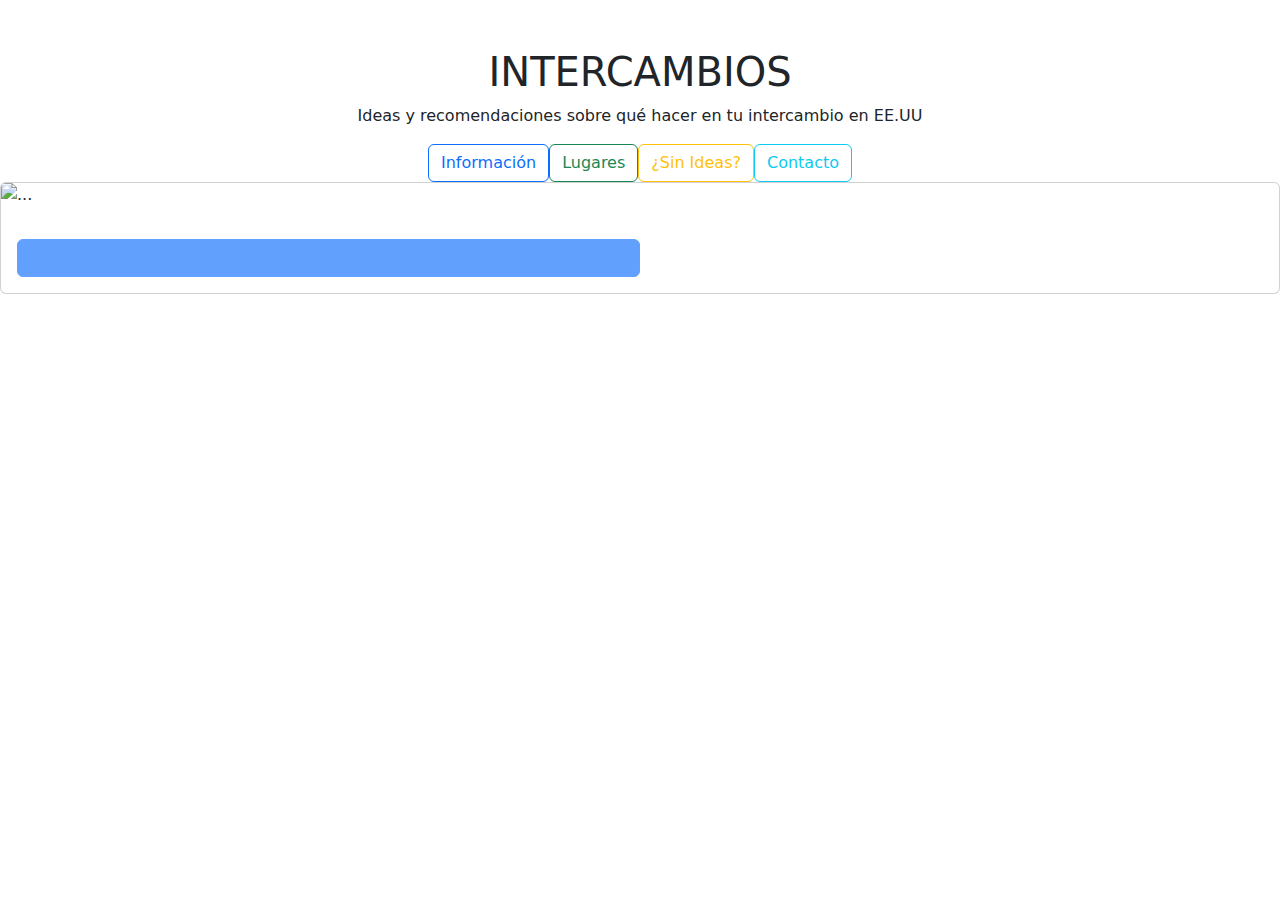
==== contacto.html @ 8baaf644 "añadido el espaciado del título" ====
<!DOCTYPE html>
<html lang="es">
<head>
    <meta charset="UTF-8">
    <meta name="viewport" content="width=device-width, initial-scale=1.0">
    <title>INTERCAMBIOS</title>

    <!-- Enlace a Bootstrap CSS (CDN) -->
    <link rel="stylesheet" href="https://cdn.jsdelivr.net/npm/bootstrap@5.3.2/dist/css/bootstrap.min.css">
    <script src="https://cdn.jsdelivr.net/npm/bootstrap@5.3.2/dist/js/bootstrap.bundle.min.js"></script>
</head>
<body>
<!-- primer párrafo con el título y subtítulo -->
    <div class="container text-center">
        <h1 class="mt-5" >INTERCAMBIOS</h1>
        <p >Ideas y recomendaciones sobre qué hacer en tu intercambio en EE.UU</p>
    </div>
<!-- menú de opciones para elegir y navegar dentro de la web -->
    <div class="container text-center d-flex justify-content-center">
        <button type="button" class="btn btn-outline-primary" onclick="window.location.href='informacion.html'">Información</button>
        <button type="button" class="btn btn-outline-success" onclick="window.location.href='lugares.html'">Lugares</button>  
        <button type="button" class="btn btn-outline-warning" onclick="window.location.href='sin-ideas.html'">¿Sin Ideas?</button>
        <button type="button" class="btn btn-outline-info" onclick="window.location.href='contacto.html'">Contacto</button>
    </div>
    <div class="card" aria-hidden="true">
        <img src="..." class="card-img-top" alt="...">
        <div class="card-body">
          <h5 class="card-title placeholder-glow"></h5>
          <p class="card-text placeholder-glow"></p>
          <a class="btn btn-primary disabled placeholder col-6" aria-disabled="true"></a>
        </div>
    </div>
</body>
</html>
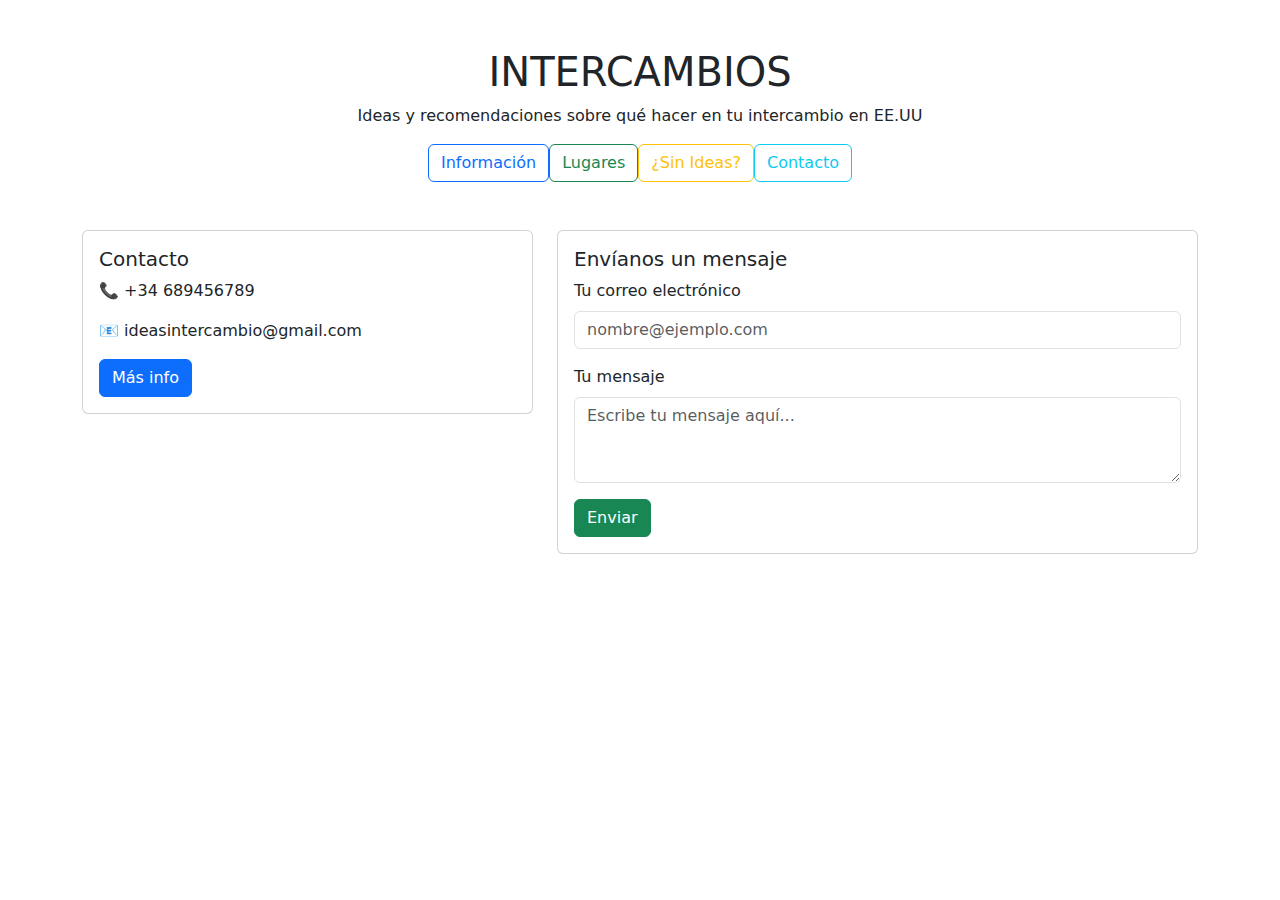
==== commit f107875e: "apartado contacot v1" ====
--- a/contacto.html
+++ b/contacto.html
@@ -22,12 +22,39 @@
         <button type="button" class="btn btn-outline-warning" onclick="window.location.href='sin-ideas.html'">¿Sin Ideas?</button>
         <button type="button" class="btn btn-outline-info" onclick="window.location.href='contacto.html'">Contacto</button>
     </div>
-    <div class="card" aria-hidden="true">
-        <img src="..." class="card-img-top" alt="...">
-        <div class="card-body">
-          <h5 class="card-title placeholder-glow"></h5>
-          <p class="card-text placeholder-glow"></p>
-          <a class="btn btn-primary disabled placeholder col-6" aria-disabled="true"></a>
+    <div class="container mt-5">
+        <div class="row">
+            <!-- Tarjeta de Contacto -->
+            <div class="col-md-5">
+                <div class="card mb-3">
+                    <div class="card-body">
+                        <h5 class="card-title">Contacto</h5>
+                        <p class="card-text">📞 +34 689456789</p>
+                        <p class="card-text">📧 ideasintercambio@gmail.com</p>
+                        <a href="#" class="btn btn-primary">Más info</a>
+                    </div>
+                </div>
+            </div>
+    
+            <!-- Tarjeta de Mensaje -->
+            <div class="col-md-7">
+                <div class="card mb-3">
+                    <div class="card-body">
+                        <h5 class="card-title">Envíanos un mensaje</h5>
+                        <form>
+                            <div class="mb-3">
+                                <label for="email" class="form-label">Tu correo electrónico</label>
+                                <input type="email" class="form-control" id="email" placeholder="nombre@ejemplo.com" required>
+                            </div>
+                            <div class="mb-3">
+                                <label for="mensaje" class="form-label">Tu mensaje</label>
+                                <textarea class="form-control" id="mensaje" rows="3" placeholder="Escribe tu mensaje aquí..." required></textarea>
+                            </div>
+                            <button type="submit" class="btn btn-success">Enviar</button>
+                        </form>
+                    </div>
+                </div>
+            </div>
         </div>
     </div>
 </body>
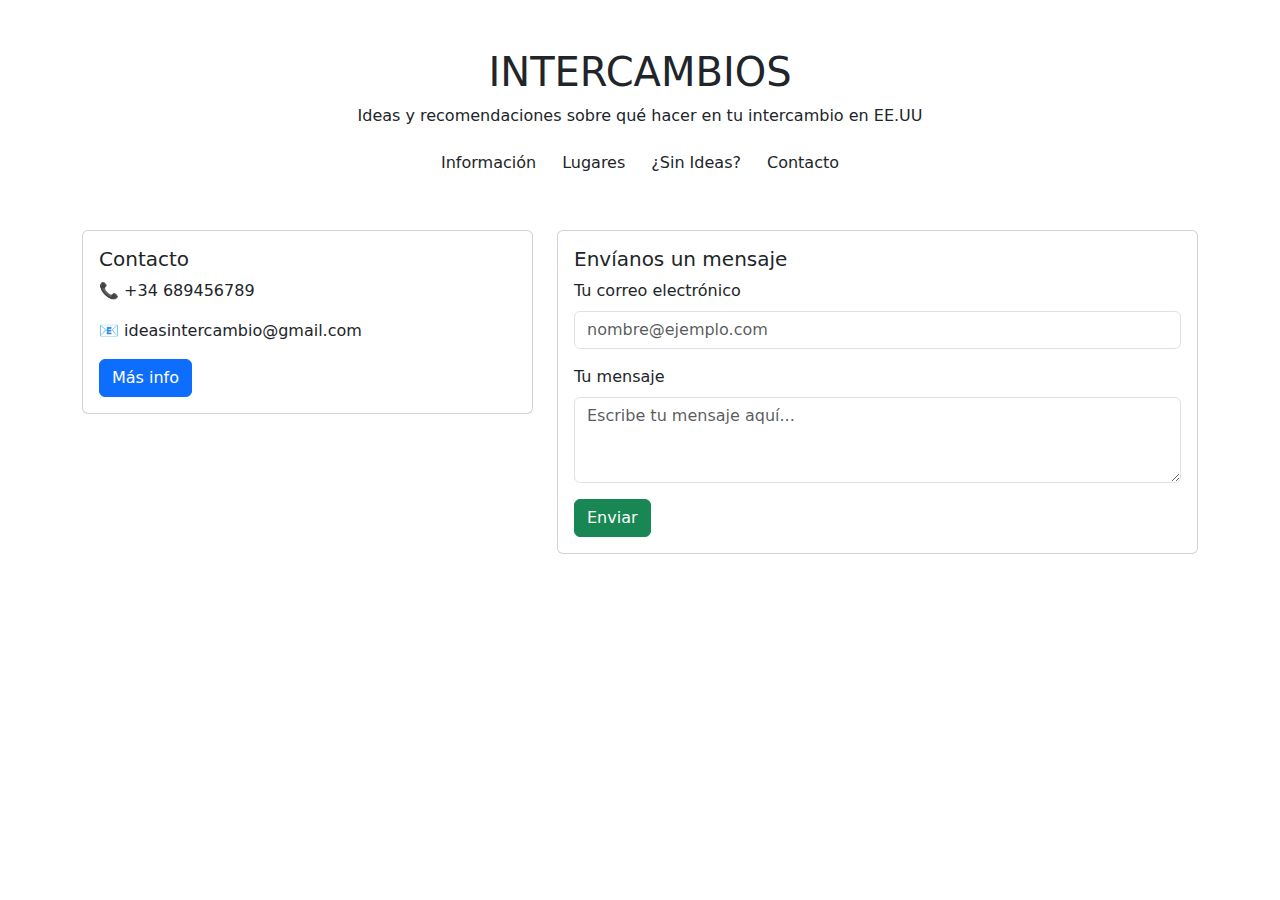
==== commit fed7e4cd: "Posible solucion cssbotones" ====
--- a/contacto.html
+++ b/contacto.html
@@ -17,10 +17,10 @@
     </div>
 <!-- menú de opciones para elegir y navegar dentro de la web -->
     <div class="container text-center d-flex justify-content-center">
-        <button type="button" class="btn btn-outline-primary" onclick="window.location.href='informacion.html'">Información</button>
-        <button type="button" class="btn btn-outline-success" onclick="window.location.href='lugares.html'">Lugares</button>  
-        <button type="button" class="btn btn-outline-warning" onclick="window.location.href='sin-ideas.html'">¿Sin Ideas?</button>
-        <button type="button" class="btn btn-outline-info" onclick="window.location.href='contacto.html'">Contacto</button>
+        <button type="button" class="btn btn-custom" onclick="window.location.href='informacion.html'">Información</button>
+        <button type="button" class="btn btn-custom" onclick="window.location.href='lugares.html'">Lugares</button>  
+        <button type="button" class="btn btn-custom" onclick="window.location.href='sin-ideas.html'">¿Sin Ideas?</button>
+        <button type="button" class="btn btn-custom" onclick="window.location.href='contacto.html'">Contacto</button>
     </div>
     <div class="container mt-5">
         <div class="row">
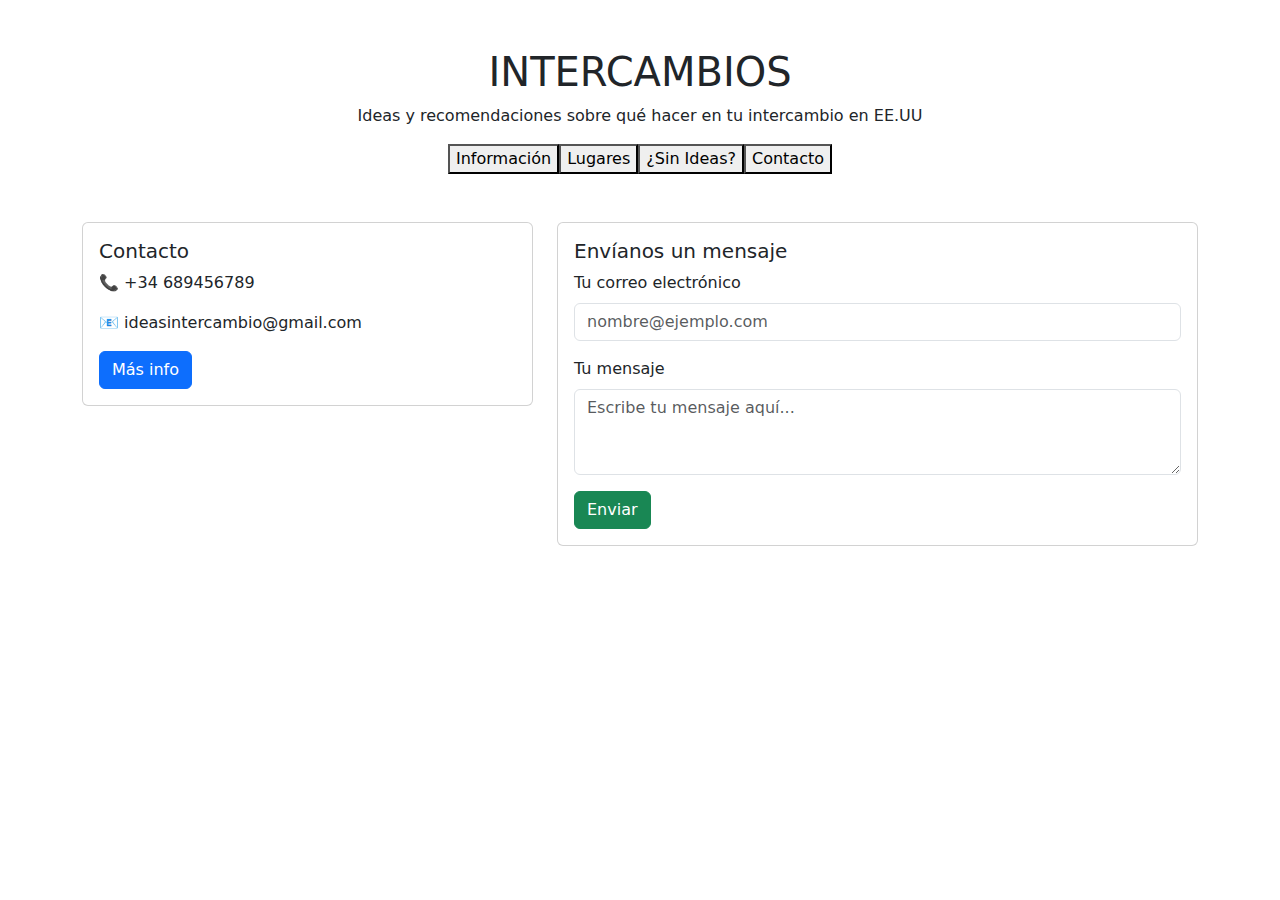
==== commit b412b789: "Posible solucion css botones" ====
--- a/contacto.html
+++ b/contacto.html
@@ -17,10 +17,10 @@
     </div>
 <!-- menú de opciones para elegir y navegar dentro de la web -->
     <div class="container text-center d-flex justify-content-center">
-        <button type="button" class="btn btn-custom" onclick="window.location.href='informacion.html'">Información</button>
-        <button type="button" class="btn btn-custom" onclick="window.location.href='lugares.html'">Lugares</button>  
-        <button type="button" class="btn btn-custom" onclick="window.location.href='sin-ideas.html'">¿Sin Ideas?</button>
-        <button type="button" class="btn btn-custom" onclick="window.location.href='contacto.html'">Contacto</button>
+        <button type="button" class="btn-custom" onclick="window.location.href='informacion.html'">Información</button>
+        <button type="button" class="btn-custom" onclick="window.location.href='lugares.html'">Lugares</button>  
+        <button type="button" class="btn-custom" onclick="window.location.href='sin-ideas.html'">¿Sin Ideas?</button>
+        <button type="button" class="btn-custom" onclick="window.location.href='contacto.html'">Contacto</button>
     </div>
     <div class="container mt-5">
         <div class="row">
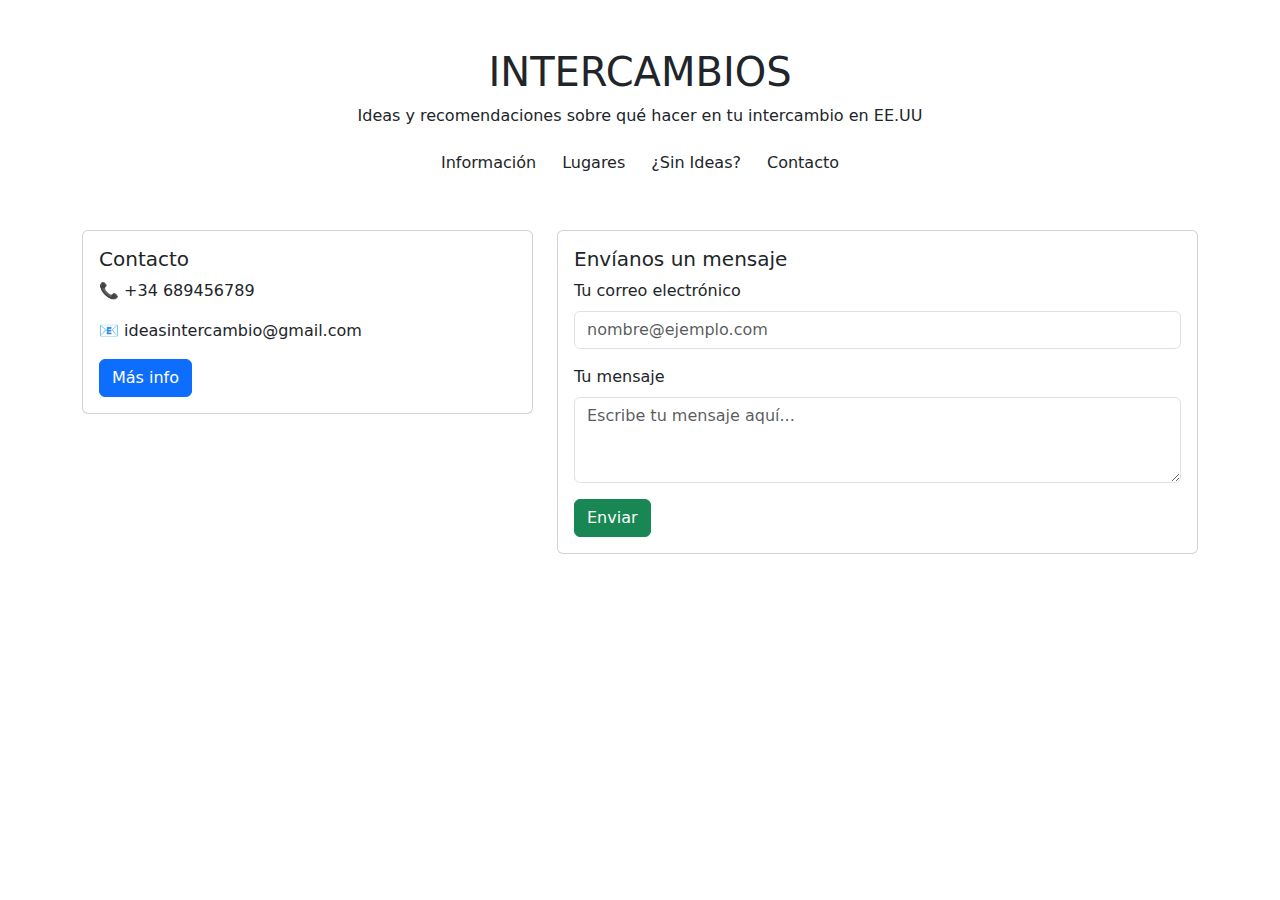
==== commit b133cd6a: "Posible solucion css botones" ====
--- a/contacto.html
+++ b/contacto.html
@@ -17,10 +17,10 @@
     </div>
 <!-- menú de opciones para elegir y navegar dentro de la web -->
     <div class="container text-center d-flex justify-content-center">
-        <button type="button" class="btn-custom" onclick="window.location.href='informacion.html'">Información</button>
-        <button type="button" class="btn-custom" onclick="window.location.href='lugares.html'">Lugares</button>  
-        <button type="button" class="btn-custom" onclick="window.location.href='sin-ideas.html'">¿Sin Ideas?</button>
-        <button type="button" class="btn-custom" onclick="window.location.href='contacto.html'">Contacto</button>
+        <button type="button" class="btn btn-bd-primary" onclick="window.location.href='informacion.html'">Información</button>
+        <button type="button" class="btn btn-bd-primary" onclick="window.location.href='lugares.html'">Lugares</button>  
+        <button type="button" class="btn btn-bd-primary" onclick="window.location.href='sin-ideas.html'">¿Sin Ideas?</button>
+        <button type="button" class="btn btn-bd-primary" onclick="window.location.href='contacto.html'">Contacto</button>
     </div>
     <div class="container mt-5">
         <div class="row">
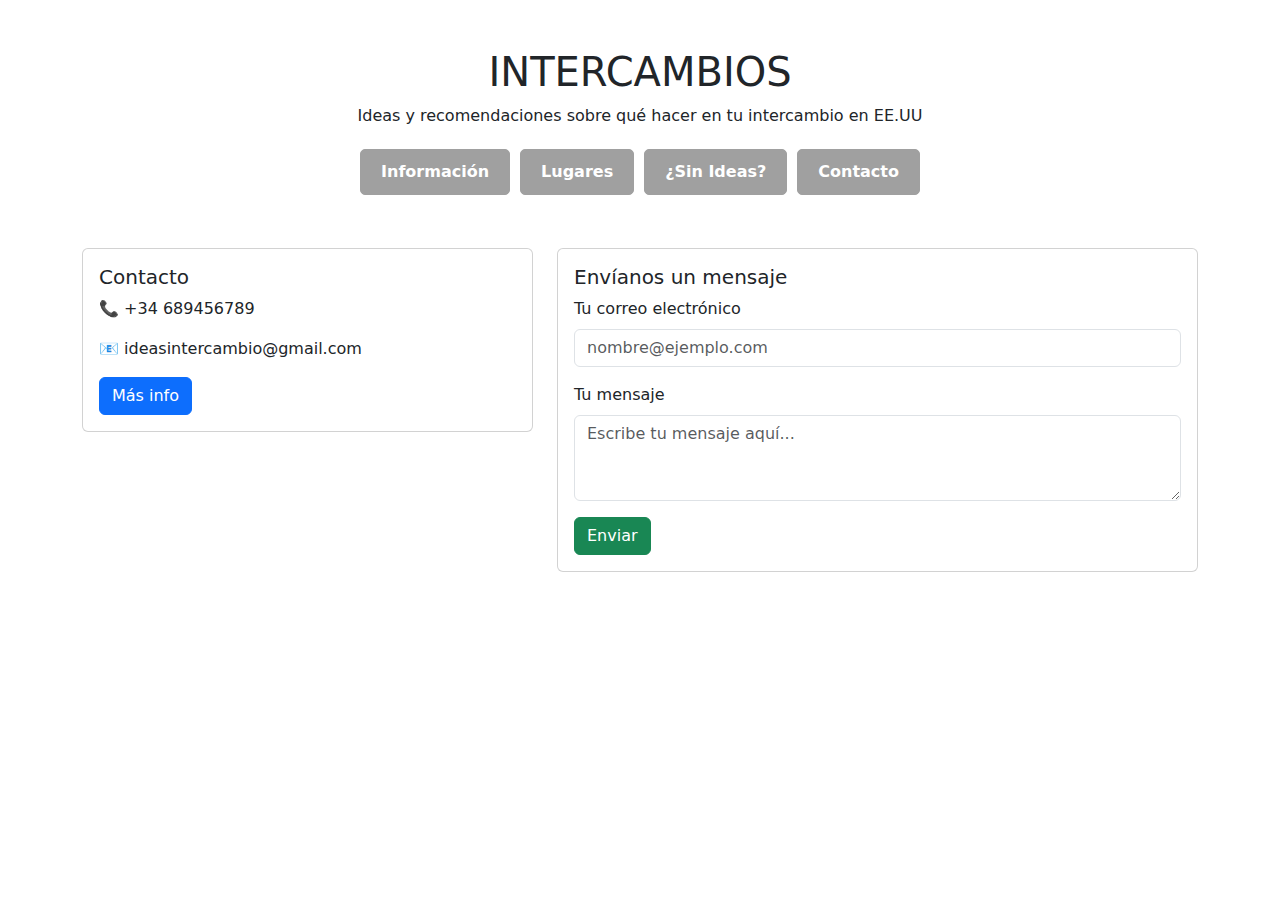
==== commit d6a48b56: "Posible solucion css botones" ====
--- a/contacto.html
+++ b/contacto.html
@@ -7,6 +7,7 @@
 
     <!-- Enlace a Bootstrap CSS (CDN) -->
     <link rel="stylesheet" href="https://cdn.jsdelivr.net/npm/bootstrap@5.3.2/dist/css/bootstrap.min.css">
+    <link rel="stylesheet" href="styles.css">
     <script src="https://cdn.jsdelivr.net/npm/bootstrap@5.3.2/dist/js/bootstrap.bundle.min.js"></script>
 </head>
 <body>
--- a/styles.css
+++ b/styles.css
@@ -0,0 +1,28 @@
+.btn-bd-primary {
+    font-weight: 600; /* Peso de la fuente */
+    color: white; /* Color de texto */
+    background-color: #a0a0a0; /* Morado */
+    border-color: #a0a0a0; /* Borde morado */
+    padding: 10px 20px; /* Espaciado */
+    margin: 5px;
+    font-size: 16px;
+    border-radius: 5px;
+    transition: background-color 0.3s ease-in-out;
+}
+
+.btn-bd-primary:hover {
+    background-color: #7f7f7f; /* Morado más oscuro */
+    border-color: #7f7f7f; /* Borde más oscuro */
+}
+
+.btn-bd-primary:focus {
+    box-shadow: 0 0 0 0.25rem rgba(156, 156, 156, 0.5); /* Sombra de enfoque */
+}
+
+.btn-bd-primary:active {
+    background-color: #d6d4d8; /* Aún más oscuro al hacer clic */
+    border-color: #b5b4b6; /* Borde aún más oscuro */
+}
+
+
+
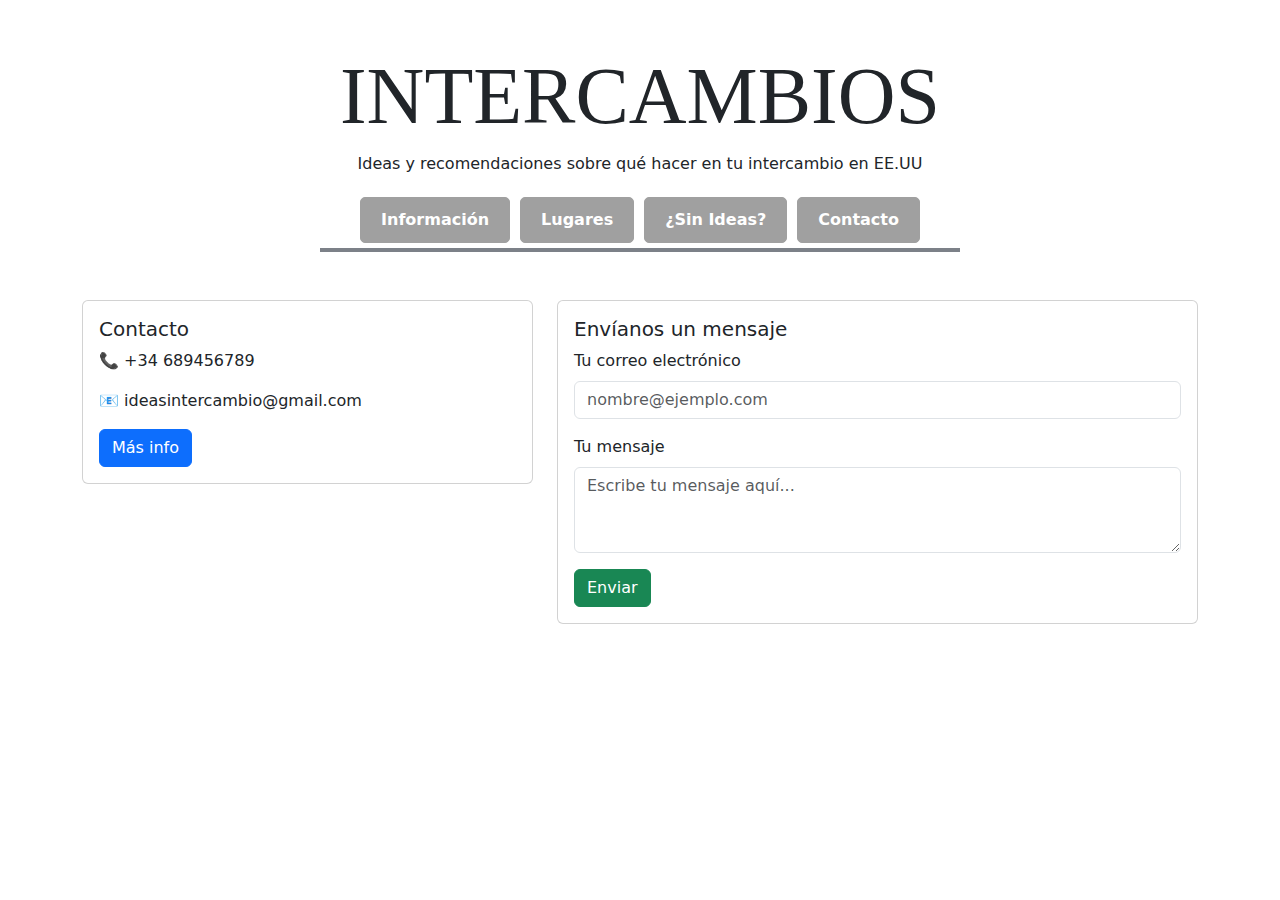
==== commit 6c6456bf: "version final" ====
--- a/contacto.html
+++ b/contacto.html
@@ -23,6 +23,7 @@
         <button type="button" class="btn btn-bd-primary" onclick="window.location.href='sin-ideas.html'">¿Sin Ideas?</button>
         <button type="button" class="btn btn-bd-primary" onclick="window.location.href='contacto.html'">Contacto</button>
     </div>
+    <hr>
     <div class="container mt-5">
         <div class="row">
             <!-- Tarjeta de Contacto -->
--- a/styles.css
+++ b/styles.css
@@ -24,5 +24,34 @@
     border-color: #b5b4b6; /* Borde aún más oscuro */
 }
 
+h1 {
+    font-family: 'Bungee Shade';
+    font-size: 80px;
+}
+.carousel {
+    max-width: 800px;  /* Ancho máximo del carrusel */
+    max-height: 300; /* Alto máximo del carrusel */
+    margin: auto; /* Centrar el carrusel */
+}
+  
+.carousel-inner {
+    max-height: 300; /* Limita la altura interna del carrusel */
+}
+  
+.carousel-item img {
+    max-height: 300px; /* Limita la altura de las imágenes */
+    object-fit: cover; /* Asegura que la imagen cubra el espacio sin distorsionarse */
+}
+
+h2 {
+    font-size: 40px;
+}
+
+hr {
+    border: 2px solid #5b626a; 
+    width: 50%; 
+    margin: auto; 
+    opacity: 0.8; 
+}
 
 
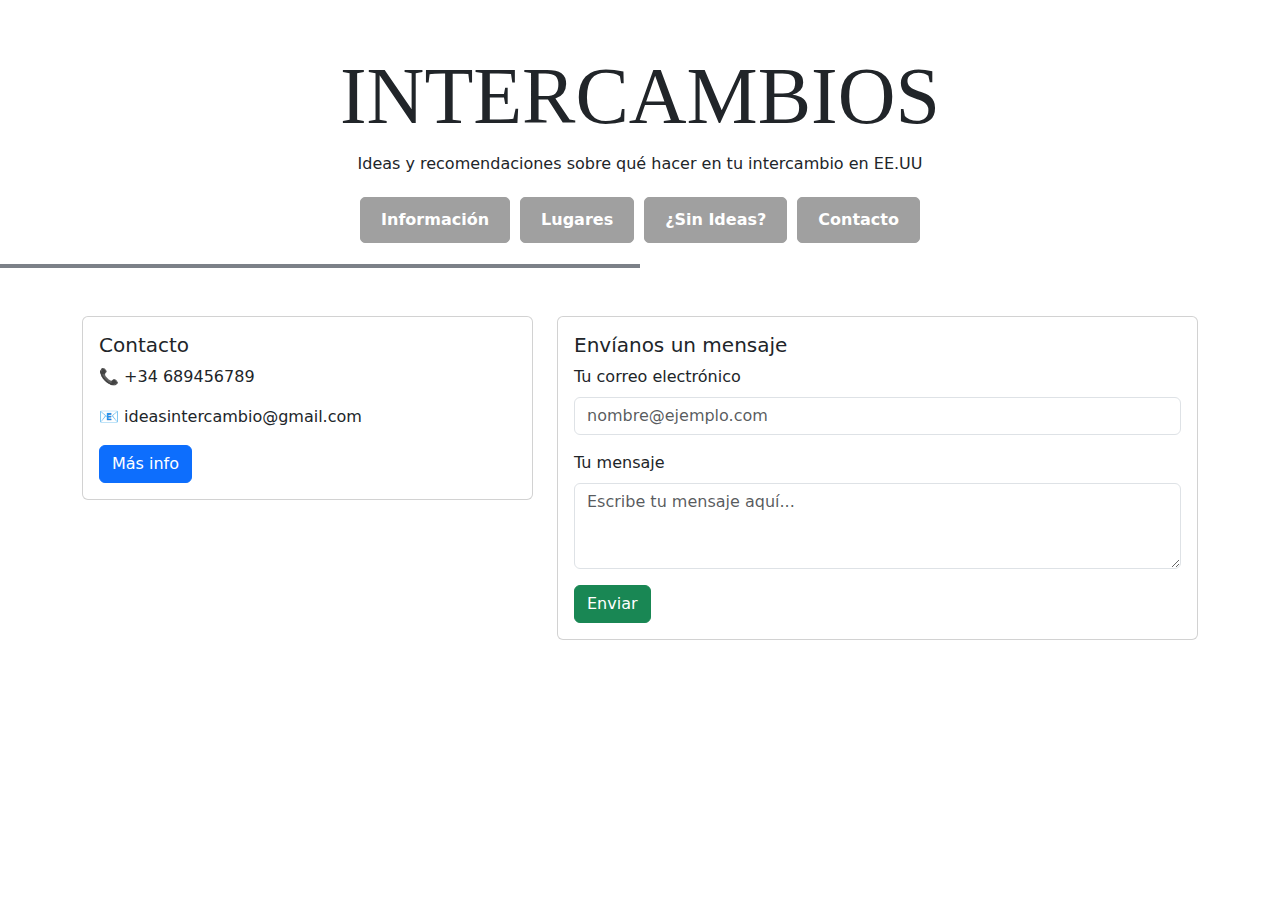
==== commit c4fef2f9: "version final 4" ====
--- a/contacto.html
+++ b/contacto.html
@@ -23,7 +23,9 @@
         <button type="button" class="btn btn-bd-primary" onclick="window.location.href='sin-ideas.html'">¿Sin Ideas?</button>
         <button type="button" class="btn btn-bd-primary" onclick="window.location.href='contacto.html'">Contacto</button>
     </div>
-    <hr>
+
+<hr>
+
     <div class="container mt-5">
         <div class="row">
             <!-- Tarjeta de Contacto -->
--- a/styles.css
+++ b/styles.css
@@ -50,7 +50,6 @@
 hr {
     border: 2px solid #5b626a; 
     width: 50%; 
-    margin: auto; 
     opacity: 0.8; 
 }
 
